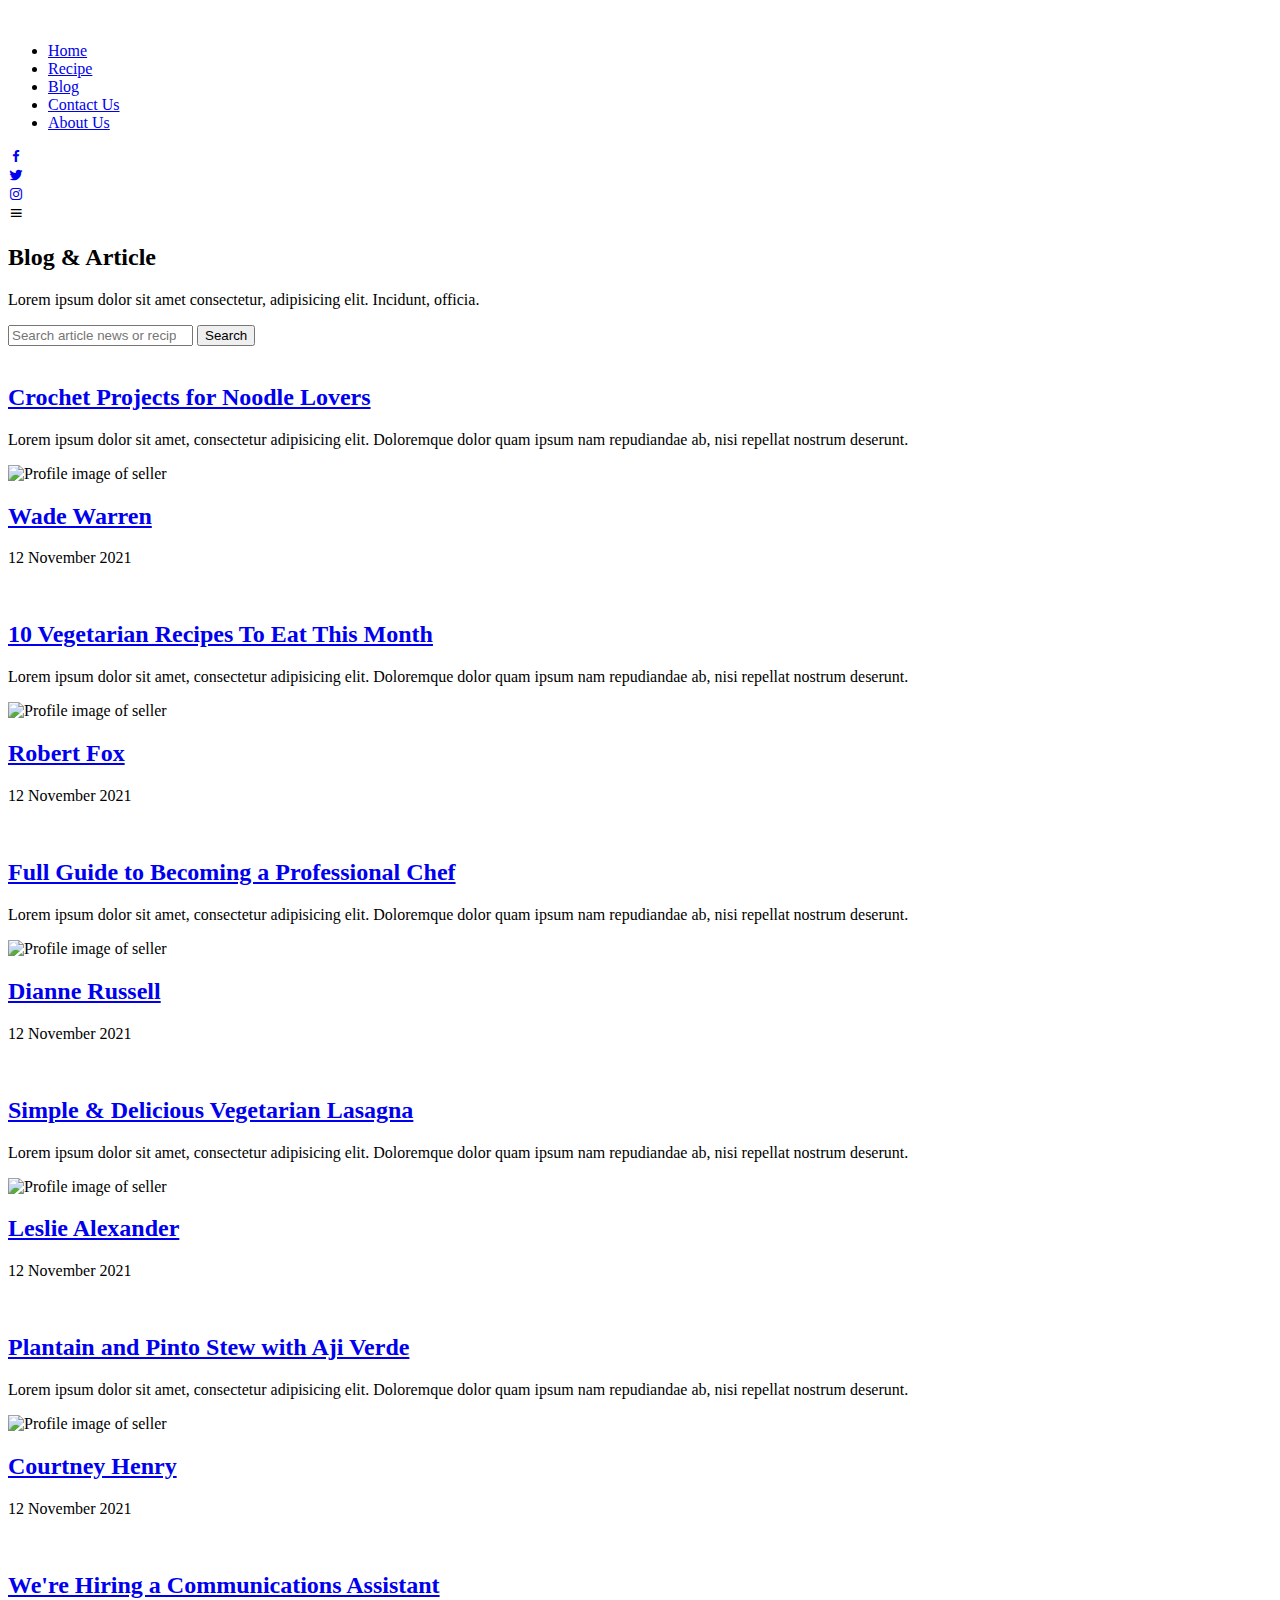
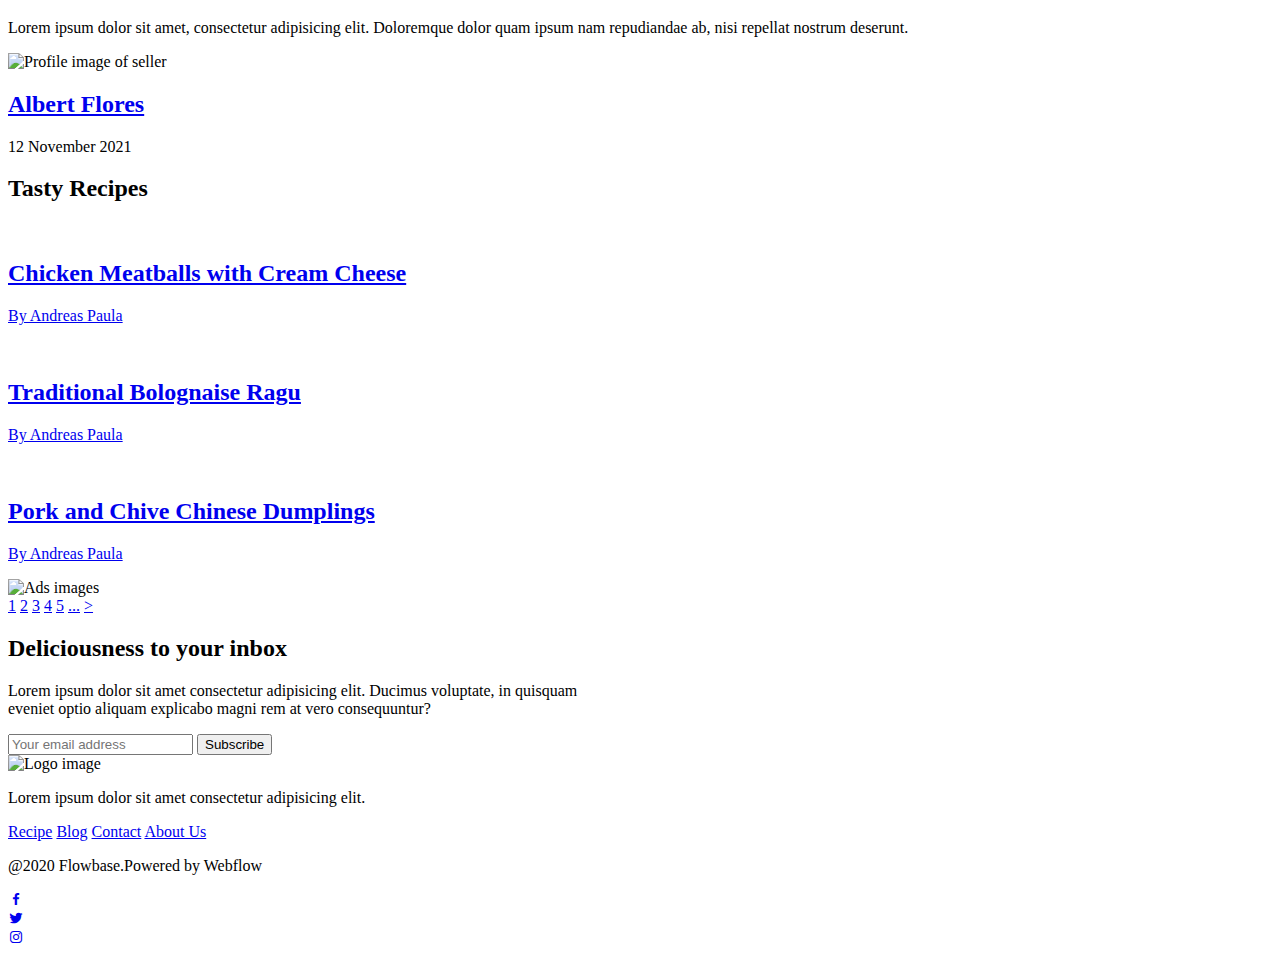
==== blog.html @ 3e0307ee "Add files via upload" ====
<!DOCTYPE html>
<html lang="en">
<head>
    <meta charset="UTF-8">
    <meta name="viewport" content="width=device-width, initial-scale=1.0">
    <!-- boxicon -->
    <link href='https://unpkg.com/boxicons@2.1.4/css/boxicons.min.css' rel='stylesheet'>

    <!-- google Fonts -->
    <link rel="preconnect" href="https://fonts.googleapis.com">
    <link rel="preconnect" href="https://fonts.gstatic.com" crossorigin>
    <link href="https://fonts.googleapis.com/css2?family=Poppins:ital,wght@0,100;0,200;0,300;0,400;0,500;0,600;0,700;0,800;0,900;1,100;1,200;1,300;1,400;1,500;1,600;1,700;1,800;1,900&display=swap" rel="stylesheet">
    <!-- title -->
    <title>Foodieland Blog</title>
    <!-- CSS1 -->
    <link rel="stylesheet" href="CSS/style.css">
    <!-- CSS 2 -->
     <link rel="stylesheet" href="CSS/blog.css">

</head>
<body>
    <nav class="header navbar">
        <div class="logo f-logo">
            <a href="#"><img  src="images/logo.png" alt=""></a>
        </div>
        <div class="nav-links">
            <!-- <ul class="sidebar">
                <li class="home" ><a href="#">Home</a></li>
                <li class="home"><a href="#">Recipe</a></li>
                <li class="home"><a href="#">Blog</a></li>
                <li class="home"><a href="#">Contact Us</a></li>
                <li class="home"><a href="#">About Us</a></li>
            </ul> --> 
            <ul>
                <li class="home" ><a href="index.html">Home</a></li>
                <li class="home"><a href="recipe.html">Recipe</a></li>
                <li class="home"><a href="blog.html">Blog</a></li>
                <li class="home"><a href="contact.html">Contact Us</a></li>
                <li class="home"><a href="recipedetails.html">About Us</a></li>
            </ul>
            
        </div>
        <div class="socials">
            <div class="Social-icon"><a href="#"><i class='bx bxl-facebook'></i></a></div>
            <div class="Social-icon"><a href="#"><i class='bx bxl-twitter'></i></a></div>
            <div class="Social-icon"><a href="#"><i class='bx bxl-instagram' ></i></a></div>
        </div>
        <div class="menu">
            <i class='bx bx-menu'></i>
        </div>
        <div class="sidebar">

        </div>
    </nav>

    <!-- Blog Search Starts Here -->

    <div class="blog">
        <div class="blog-article">
            <div class="blog-text">
                <h2>Blog & Article</h2>
                <p>Lorem ipsum dolor sit amet consectetur, adipisicing elit. Incidunt, officia.</p>
            </div>
            <form class="blog-search">
                <input type="search" placeholder="Search article news or recipes" name="search" id="search">

                <button>Search</button>
            </form>
        </div>
<!-- Blog Search Ends Here -->

        <div class="media-section">
            <div class="blog-media-left">
                <div class="med-blog">
                    <div class="blog1">
                        <img src="images/image 26-7.png" alt="">
                    </div>
                    <div class="blog2">
                        <div class="blog2-text">
                            <h2><a href="#">Crochet Projects for Noodle Lovers</a></h2>
                            <p>Lorem ipsum dolor sit amet, consectetur adipisicing elit. Doloremque dolor quam ipsum nam repudiandae ab, nisi repellat nostrum deserunt.</p>
                        </div>
                        <div class="blog2-profile">
                            <div class="blog2-pro">
                                <img src="images/businessman - Copy (2) - Copy.png" alt="Profile image of seller">
                                <h2><a href="#">Wade Warren</a></h2>
                            </div>
                            <div class="blog2-date">
                                <p>12 November 2021</p>
                            </div>
                        </div>
                    </div>
                </div>
                <div class="med-blog">
                    <div class="blog1">
                        <img src="images/image 26.png" alt="">
                    </div>
                    <div class="blog2">
                        <div class="blog2-text">
                            <h2><a href="#">10 Vegetarian Recipes To Eat This Month</a></h2>
                            <p>Lorem ipsum dolor sit amet, consectetur adipisicing elit. Doloremque dolor quam ipsum nam repudiandae ab, nisi repellat nostrum deserunt.</p>
                        </div>
                        <div class="blog2-profile">
                            <div class="blog2-pro">
                                <img src="images/businessman - Copy (2) - Copy.png" alt="Profile image of seller">
                                <h2><a href="#">Robert Fox</a></h2>
                            </div>
                            <div class="blog2-date">
                                <p>12 November 2021</p>
                            </div>
                        </div>
                    </div>
                </div>
                <div class="med-blog">
                    <div class="blog1">
                        <img src="images/image 29.png" alt="">
                    </div>
                    <div class="blog2">
                        <div class="blog2-text">
                            <h2><a href="#">Full Guide to Becoming a Professional Chef</a></h2>
                            <p>Lorem ipsum dolor sit amet, consectetur adipisicing elit. Doloremque dolor quam ipsum nam repudiandae ab, nisi repellat nostrum deserunt.</p>
                        </div>
                        <div class="blog2-profile">
                            <div class="blog2-pro">
                                <img src="images/businessman - Copy (2) - Copy.png" alt="Profile image of seller">
                                <h2><a href="#">Dianne Russell</a></h2>
                            </div>
                            <div class="blog2-date">
                                <p>12 November 2021</p>
                            </div>
                        </div>
                    </div>
                </div>
                <div class="med-blog">
                    <div class="blog1">
                        <img src="images/Rectangle-1.png" alt="">
                    </div>
                    <div class="blog2">
                        <div class="blog2-text">
                            <h2><a href="#">Simple & Delicious Vegetarian Lasagna</a></h2>
                            <p>Lorem ipsum dolor sit amet, consectetur adipisicing elit. Doloremque dolor quam ipsum nam repudiandae ab, nisi repellat nostrum deserunt.</p>
                        </div>
                        <div class="blog2-profile">
                            <div class="blog2-pro">
                                <img src="images/businessman - Copy (2) - Copy.png" alt="Profile image of seller">
                                <h2><a href="#">Leslie Alexander</a></h2>
                            </div>
                            <div class="blog2-date">
                                <p>12 November 2021</p>
                            </div>
                        </div>
                    </div>
                </div>
                <div class="med-blog">
                    <div class="blog1">
                        <img src="images/image 26-1.png" alt="">
                    </div>
                    <div class="blog2">
                        <div class="blog2-text">
                            <h2><a href="#">Plantain and Pinto Stew with Aji Verde</a></h2>
                            <p>Lorem ipsum dolor sit amet, consectetur adipisicing elit. Doloremque dolor quam ipsum nam repudiandae ab, nisi repellat nostrum deserunt.</p>
                        </div>
                        <div class="blog2-profile">
                            <div class="blog2-pro">
                                <img src="images/businessman - Copy (2) - Copy.png" alt="Profile image of seller">
                                <h2><a href="#">Courtney Henry</a></h2>
                            </div>
                            <div class="blog2-date">
                                <p>12 November 2021</p>
                            </div>
                        </div>
                    </div>
                </div>
                <div class="med-blog">
                    <div class="blog1">
                        <img src="images/image 26-7.png" alt="">
                    </div>
                    <div class="blog2">
                        <div class="blog2-text">
                            <h2><a href="#">We're Hiring a Communications Assistant</a></h2>
                            <p>Lorem ipsum dolor sit amet, consectetur adipisicing elit. Doloremque dolor quam ipsum nam repudiandae ab, nisi repellat nostrum deserunt.</p>
                        </div>
                        <div class="blog2-profile">
                            <div class="blog2-pro">
                                <img src="images/businessman - Copy (2) - Copy.png" alt="Profile image of seller">
                                <h2><a href="#">Albert Flores</a></h2>
                            </div>
                            <div class="blog2-date">
                                <p>12 November 2021</p>
                            </div>
                        </div>
                    </div>
                </div>
            </div>
            <div class="blog-media-right">
                <h2>Tasty Recipes</h2>
                <div class="med-blog2">
                    <div class="blog1a">
                        <img src="images/image 26-12.png" alt="">
                    </div>
                    <div class="blog2a">
                        <div class="blog2a-text">
                            <h2><a href="#">Chicken Meatballs with Cream Cheese</a></h2>
                            <p><a href="#">By Andreas Paula</a></p>
                        </div>
                    </div>
                </div>
                <div class="med-blog2">
                    <div class="blog1a">
                        <img src="images/image 26-14.png" alt="">
                    </div>
                    <div class="blog2a">
                        <div class="blog2a-text">
                            <h2><a href="#">Traditional Bolognaise Ragu</a></h2>
                            <p><a href="#">By Andreas Paula</a></p>
                        </div>
                    </div>
                </div> 
                <div class="med-blog2">
                    <div class="blog1a">
                        <img src="images/image 26-13.png" alt="">
                    </div>
                    <div class="blog2a">
                        <div class="blog2a-text">
                            <h2><a href="#">Pork and Chive Chinese Dumplings</a></h2>
                            <p><a href="#">By Andreas Paula</a></p>
                        </div>
                    </div>
                </div>
                <div class="blog-ads">
                    <img src="images/Ads.png" alt="Ads images">
                </div>
            </div>

            <div class="next-page">
                
                <a class="n-pages active" href="#">1</a>
                <a class="n-pages" href="#">2</a>
                <a class="n-pages" href="#">3</a>
                <a class="n-pages" href="#">4</a>
                <a class="n-pages" href="#">5</a>
                <a class="n-pages" href="#">...</a>
                <a class="n-pages" href="#">></a>
            </div>
        </div>
       <!-- Inbox Deliciousness Section Starts Here -->

    <div class="inbox-delicious">
        <div class="inbox-text">
            <h2>Deliciousness to your inbox</h2>
            <p>Lorem ipsum dolor sit amet consectetur adipisicing elit. Ducimus voluptate, in quisquam <br> eveniet optio aliquam explicabo magni rem at vero consequuntur?</p>
        </div>
        <form class="delicious-email">
            <input type="email" name="email" placeholder="Your email address" id="email">
            <button>Subscribe</button>
        </form>
    </div>

    <!-- Inbox Deliciousness Section Ends Here -->
   
    <!-- Footer Starts Here -->

    <div class="footer">

        <div class="footer-logo">
            <img width="130vw" src="images/logo.png" alt="Logo image">
            <p>Lorem ipsum dolor sit amet consectetur adipisicing elit.</p>
        </div>
        <div class="links">
            <a href="recipe.html">Recipe</a>
            <a href="blog.html">Blog</a>
            <a href="contact.html">Contact</a>
            <a href="recipedetails.html">About Us</a>
        </div>
    </div>
    <!-- copyright -->
    <div class="copyright">
        <div class="copy1">
             
        </div>
        <div class="copy1">
            <p>@2020 Flowbase.Powered by <span>Webflow</span></p>
        </div>
        <div class="socials d-icon">
            <div class="Social-icon"><a href="#"><i class='bx bxl-facebook'></i></a></div>
            <div class="Social-icon"><a href="#"><i class='bx bxl-twitter'></i></a></div>
            <div class="Social-icon "><a href="#"><i class='bx bxl-instagram' ></i></a></div>
        </div>
    </div>

<!-- Javascript -->
<script src="JS/script.js"></script>
</body>
</html>
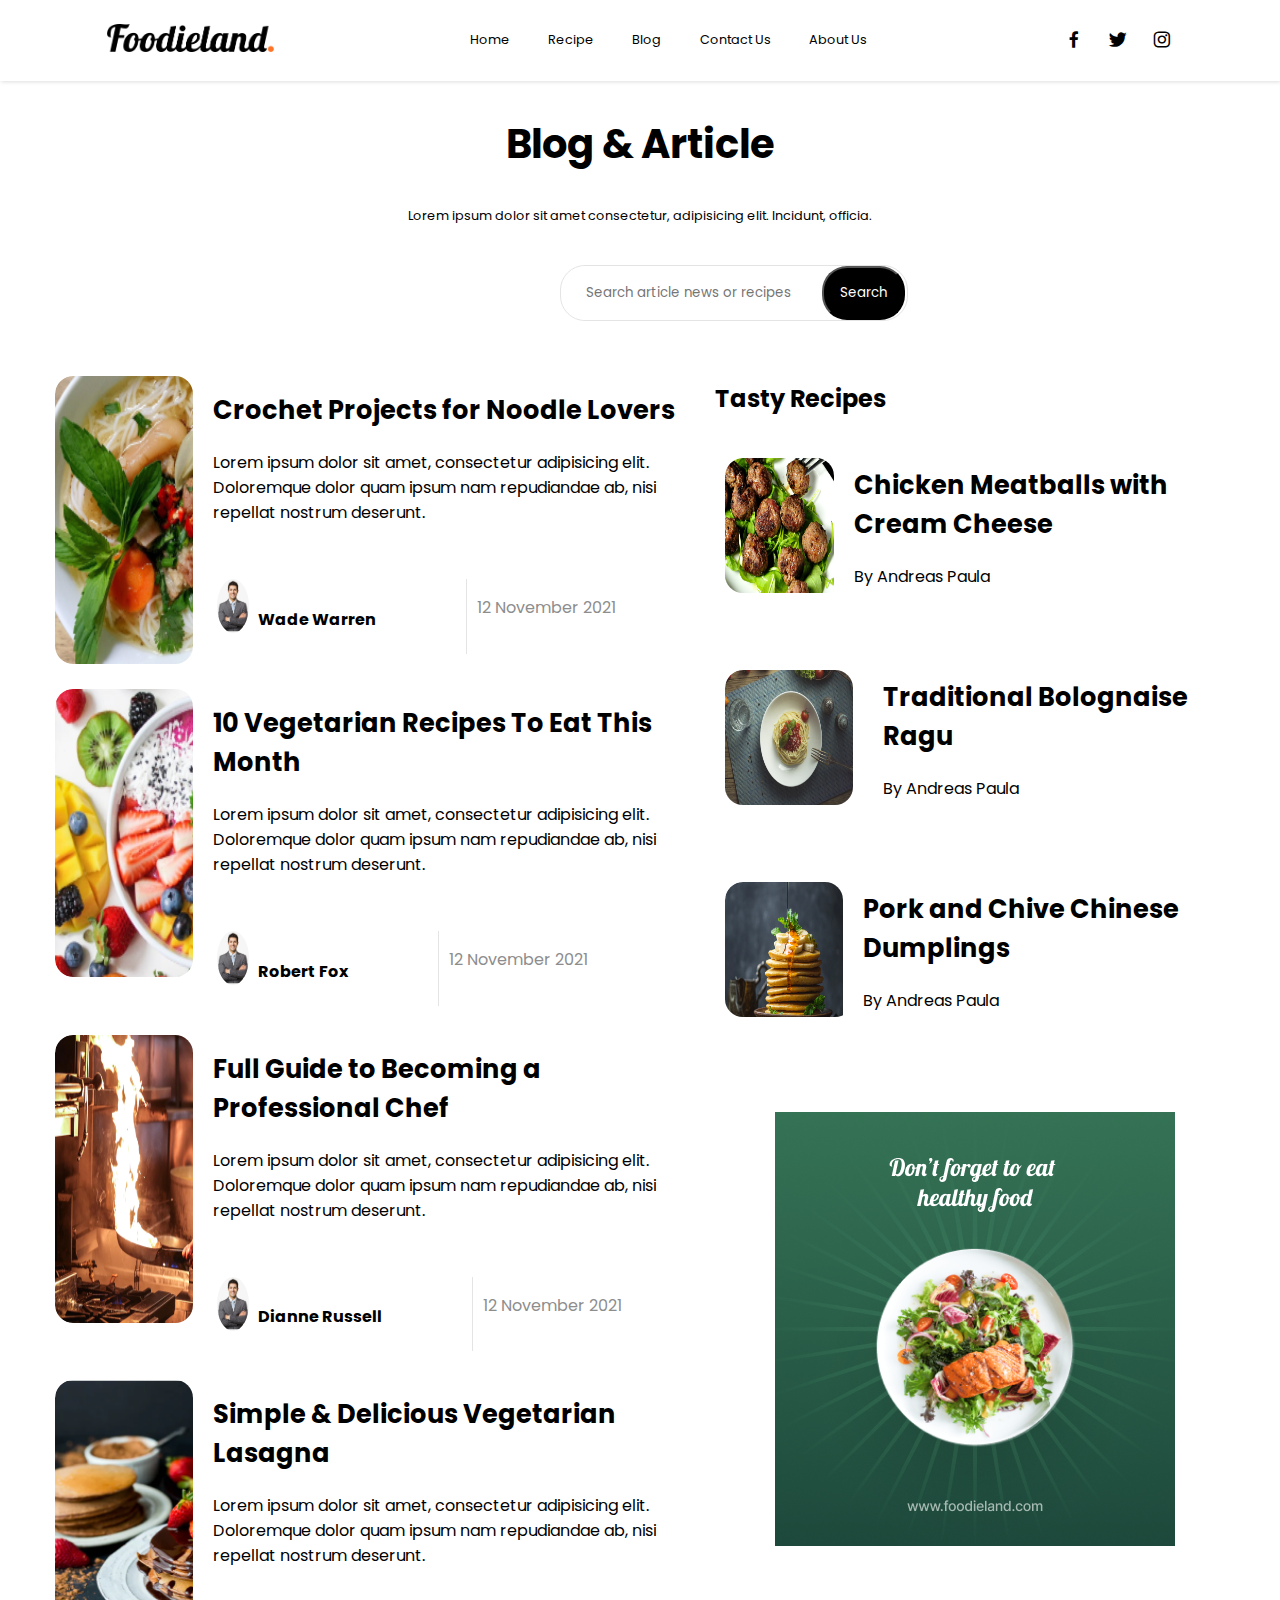
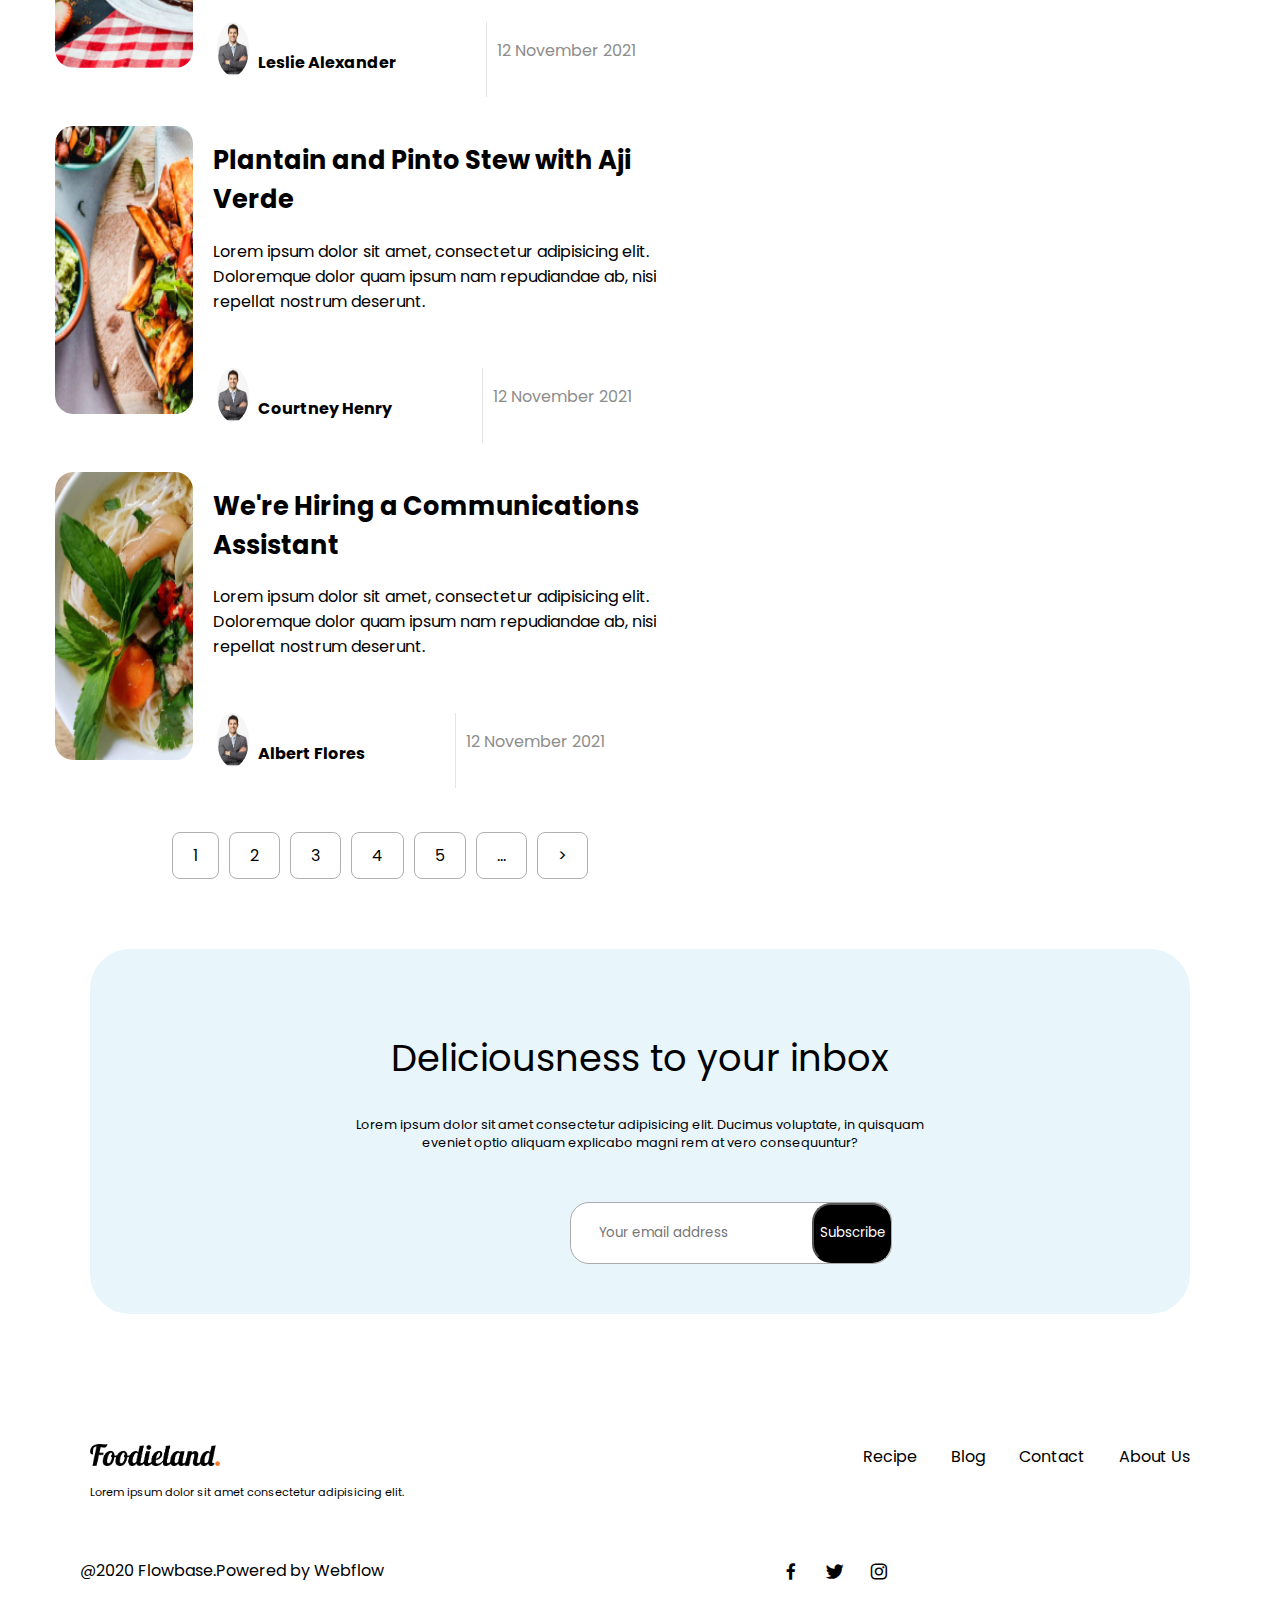
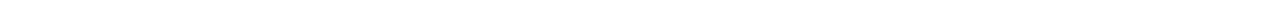
==== commit a5d915b8: "Add files via upload" ====
--- a/blog.html
+++ b/blog.html
@@ -1,73 +1,76 @@
 <!DOCTYPE html>
 <html lang="en">
-<head>
-    <meta charset="UTF-8">
-    <meta name="viewport" content="width=device-width, initial-scale=1.0">
-    <!-- boxicon -->
-    <link href='https://unpkg.com/boxicons@2.1.4/css/boxicons.min.css' rel='stylesheet'>
-
-    <!-- google Fonts -->
-    <link rel="preconnect" href="https://fonts.googleapis.com">
-    <link rel="preconnect" href="https://fonts.gstatic.com" crossorigin>
-    <link href="https://fonts.googleapis.com/css2?family=Poppins:ital,wght@0,100;0,200;0,300;0,400;0,500;0,600;0,700;0,800;0,900;1,100;1,200;1,300;1,400;1,500;1,600;1,700;1,800;1,900&display=swap" rel="stylesheet">
-    <!-- title -->
-    <title>Foodieland Blog</title>
-    <!-- CSS1 -->
-    <link rel="stylesheet" href="CSS/style.css">
-    <!-- CSS 2 -->
-     <link rel="stylesheet" href="CSS/blog.css">
-
-</head>
-<body>
-    <nav class="header navbar">
-        <div class="logo f-logo">
-            <a href="#"><img  src="images/logo.png" alt=""></a>
-        </div>
-        <div class="nav-links">
-            <!-- <ul class="sidebar">
-                <li class="home" ><a href="#">Home</a></li>
-                <li class="home"><a href="#">Recipe</a></li>
-                <li class="home"><a href="#">Blog</a></li>
-                <li class="home"><a href="#">Contact Us</a></li>
-                <li class="home"><a href="#">About Us</a></li>
-            </ul> --> 
-            <ul>
-                <li class="home" ><a href="index.html">Home</a></li>
-                <li class="home"><a href="recipe.html">Recipe</a></li>
-                <li class="home"><a href="blog.html">Blog</a></li>
-                <li class="home"><a href="contact.html">Contact Us</a></li>
-                <li class="home"><a href="recipedetails.html">About Us</a></li>
-            </ul>
+    <head>
+        <meta charset="UTF-8">
+        <meta name="viewport" content="width=device-width, initial-scale=1.0">
+        <!-- boxicon --> 
+        <link href='https://unpkg.com/boxicons@2.1.4/css/boxicons.min.css' rel='stylesheet'>
+
+        <!-- google Fonts -->
+        <link rel="preconnect" href="https://fonts.googleapis.com">
+        <link rel="preconnect" href="https://fonts.gstatic.com" crossorigin>
+        <link href="https://fonts.googleapis.com/css2?family=Poppins:ital,wght@0,100;0,200;0,300;0,400;0,500;0,600;0,700;0,800;0,900;1,100;1,200;1,300;1,400;1,500;1,600;1,700;1,800;1,900&display=swap" rel="stylesheet">
+        <!-- title -->
+        <title>FoodieLand</title> 
+        <!-- CSS -->
+        <link rel="stylesheet" href="CSS/style.css">
+        <!-- CSS 2 -->
+        <link rel="stylesheet" href="CSS/blog.css">
+        <!-- SCSS LINK --> 
+        <link rel="stylesheet" href="SCSS/style.css">
+    </head>
+    <body>
+        <nav class="header navbar">
             
-        </div>
-        <div class="socials">
-            <div class="Social-icon"><a href="#"><i class='bx bxl-facebook'></i></a></div>
-            <div class="Social-icon"><a href="#"><i class='bx bxl-twitter'></i></a></div>
-            <div class="Social-icon"><a href="#"><i class='bx bxl-instagram' ></i></a></div>
-        </div>
-        <div class="menu">
-            <i class='bx bx-menu'></i>
-        </div>
-        <div class="sidebar">
-
-        </div>
-    </nav>
-
-    <!-- Blog Search Starts Here -->
-
-    <div class="blog">
-        <div class="blog-article">
-            <div class="blog-text">
-                <h2>Blog & Article</h2>
-                <p>Lorem ipsum dolor sit amet consectetur, adipisicing elit. Incidunt, officia.</p>
-            </div>
-            <form class="blog-search">
-                <input type="search" placeholder="Search article news or recipes" name="search" id="search">
-
-                <button>Search</button>
-            </form>
-        </div>
-<!-- Blog Search Ends Here -->
+            <div class="logo f-logo">
+                <a href="#"><img  src="images/logo.png" alt=""></a>
+            </div>
+            <div class="nav-links active" id="nav-links">
+                
+                <div class="hamburger-close">
+                    <i class='bx bx-x'></i>
+                </div>
+                    <a href="index.html">Home</a>
+                    <a href="recipe.html">Recipe</a>
+                    <a href="blog.html">Blog</a>
+                    <a href="contact.html">Contact Us</a>
+                   <a href="recipedetails.html">About Us</a>
+            </div>
+            <div class="socials">
+                <div class="Social-icon">
+                    <a href="#"><i class='bx bxl-facebook'></i></a></div>
+                <div class="Social-icon">
+                    <a href="#"><i class='bx bxl-twitter'></i></a>
+                </div>
+                <div class="Social-icon">
+                    <a href="#"><i class='bx bxl-instagram' ></i></a>
+                </div>
+            </div>
+            <div class="hamburger-open">
+                <i class='bx bx-menu' id="menu-icon"></i>
+            </div>
+            
+        </nav>
+        <!-- NavBar Ends Here -->
+
+        <!-- Blog Search Starts Here -->
+
+        <div class="blog">
+            <div class="blog-article">
+                <div class="blog-text">
+                    <h2>Blog & Article</h2>
+                    <p>Lorem ipsum dolor sit amet consectetur, adipisicing elit. Incidunt, officia.</p>
+                </div>
+                <form class="blog-search">
+                    <input type="search" placeholder="Search article news or recipes" name="search" id="search">
+
+                    <button>Search</button>
+                </form>
+            </div>
+        </div>
+        <!-- Blog Search Ends Here -->
+
+        <!-- Menu Section Starts Here -->
 
         <div class="media-section">
             <div class="blog-media-left">
@@ -243,52 +246,55 @@
                 <a class="n-pages" href="#">></a>
             </div>
         </div>
-       <!-- Inbox Deliciousness Section Starts Here -->
-
-    <div class="inbox-delicious">
-        <div class="inbox-text">
-            <h2>Deliciousness to your inbox</h2>
-            <p>Lorem ipsum dolor sit amet consectetur adipisicing elit. Ducimus voluptate, in quisquam <br> eveniet optio aliquam explicabo magni rem at vero consequuntur?</p>
-        </div>
-        <form class="delicious-email">
-            <input type="email" name="email" placeholder="Your email address" id="email">
-            <button>Subscribe</button>
-        </form>
-    </div>
-
-    <!-- Inbox Deliciousness Section Ends Here -->
-   
-    <!-- Footer Starts Here -->
-
-    <div class="footer">
-
-        <div class="footer-logo">
-            <img width="130vw" src="images/logo.png" alt="Logo image">
-            <p>Lorem ipsum dolor sit amet consectetur adipisicing elit.</p>
-        </div>
-        <div class="links">
-            <a href="recipe.html">Recipe</a>
-            <a href="blog.html">Blog</a>
-            <a href="contact.html">Contact</a>
-            <a href="recipedetails.html">About Us</a>
-        </div>
-    </div>
-    <!-- copyright -->
-    <div class="copyright">
-        <div class="copy1">
-             
-        </div>
-        <div class="copy1">
-            <p>@2020 Flowbase.Powered by <span>Webflow</span></p>
-        </div>
-        <div class="socials d-icon">
-            <div class="Social-icon"><a href="#"><i class='bx bxl-facebook'></i></a></div>
-            <div class="Social-icon"><a href="#"><i class='bx bxl-twitter'></i></a></div>
-            <div class="Social-icon "><a href="#"><i class='bx bxl-instagram' ></i></a></div>
-        </div>
-    </div>
-
-<!-- Javascript -->
-<script src="JS/script.js"></script>
-</body>
+
+        <!-- Menu Section Ends Here -->
+        
+        <!-- Inbox Deliciousness Section Starts Here -->
+
+        <div class="inbox-delicious">
+            <div class="inbox-text">
+                <h2>Deliciousness to your inbox</h2>
+                <p>Lorem ipsum dolor sit amet consectetur adipisicing elit. Ducimus voluptate, in quisquam <br> eveniet optio aliquam explicabo magni rem at vero consequuntur?</p>
+            </div>
+            <form class="delicious-email">
+                <input type="email" name="email" placeholder="      Your email address" id="email">
+                <button>Subscribe</button>
+            </form>
+        </div>
+
+        <!-- Inbox Deliciousness Section Ends Here -->
+
+        <!-- Footer Starts Here -->
+
+        <div class="footer">
+
+            <div class="footer-logo">
+                <img width="130vw" src="images/logo.png" alt="Logo image">
+                <p>Lorem ipsum dolor sit amet consectetur adipisicing elit.</p>
+            </div>
+            <div class="links">
+                <a href="recipe.html">Recipe</a>
+                <a href="blog.html">Blog</a>
+                <a href="contact.html">Contact</a>
+                <a href="recipedetails.html">About Us</a>
+            </div>
+        </div>
+
+        <!-- copyright -->
+        <div class="copyright">
+            <div class="copy1">
+                <p>@2020 Flowbase.Powered by <span>Webflow</span></p>
+            </div>
+            <div class="copy1">
+                <div class="socials d-icon">
+                    <div class="Social-icon"><a href="#"><i class='bx bxl-facebook'></i></a></div>
+                    <div class="Social-icon"><a href="#"><i class='bx bxl-twitter'></i></a></div>
+                    <div class="Social-icon "><a href="#"><i class='bx bxl-instagram' ></i></a></div>
+                </div>
+            </div>
+        </div>
+        
+        <!-- Javascript -->
+        <script src="JS/script.js"></script>
+    </body>
 </html>--- a/CSS/style.css
+++ b/CSS/style.css
@@ -0,0 +1,1751 @@
+
+
+:root {
+    --lightblue: #e8f6fc;
+    --darker-blue: #8fddfe;
+    --lightgreen: #f3f4f0;
+    --vegan: #f4f9f0;
+    --meat: #fcf1f0;
+    --dessert: #fffbf4;
+    --lunch: #f4f4f4;
+    --chocolate: #f5f5f5;
+    --web-flow: #f69487; 
+} 
+
+*{
+  font-family: "Poppins", serif; 
+}
+ 
+body {
+    margin: 0; 
+    padding: 0;
+    font-weight: 400;
+    font-style: normal;
+    box-sizing: border-box;
+}
+
+nav{
+    display: flex;
+    justify-content: space-around;
+    padding: 1em 1em;
+    box-shadow: 1px 1px 4px #dedede;
+    z-index: 1;
+    position: relative;
+}
+
+.f-logo a img {
+    margin-top: 8px;
+    max-width: 13vw;
+}
+
+.nav-links {
+    display: flex;
+    padding: 1.2em 1em;
+    gap: 3em;
+}
+
+.nav-links  {
+    font-size: 1vmax;
+}
+
+
+.nav-links a {
+    text-decoration: none;
+    color: black;
+}
+
+.nav-links a:hover {
+    color:var(--darker-blue);
+}
+
+.socials {
+    display: flex;
+    padding: .4em 0 0 0;
+    gap: 1em;
+    font-size: 1.7vmax;
+}
+
+.socials a i {
+    color: black; 
+}
+
+.hamburger-open {
+    display: none;
+}
+
+.hamburger-close {
+    display: none;
+}
+
+@media (width <= 63em) {
+    .nav-links {
+        display: none;
+        flex-direction: column;
+        position: absolute;
+        padding-top:0.8px;
+        right: 0;
+        border-top: 3px solid #fff;
+        width: 40vmax;
+        height: 150vh;
+        gap: 5px;
+        background: var(--lightblue);
+        z-index: 999;
+        /* position: relative; */
+        transition: 250ms ease-in-out;
+    }
+    
+     .socials {
+        font-size: 1.8vmax;
+        margin-right: -9em;
+    }
+
+    .nav-links a {
+        font-size: 1rem;
+        padding: 1em;
+        box-shadow: 1px 0 5px #8fddfe;
+    }
+
+    .nav-links a:hover {
+        background-color: white;
+    }
+
+    .hamburger-open {
+        display: block;
+        padding-top: .1em;
+        margin-right: -5em;
+        font-size: 2.2vmax;
+    }
+
+    .hamburger-close {
+        display: block;
+        padding-top: .1em;
+        margin:0 0 15px 0;
+        font-size: 2.2vmax;
+    }
+
+    .active {
+        display: flex;
+    }
+}
+
+
+@media (width <= 40em) {
+    .f-logo a img {
+        max-width: 16vw;
+    }  
+
+    .nav-links a {
+        font-size: .8rem;
+    }
+
+    .hamburger-open {
+        padding-top: .19em;
+    }
+}
+
+/* NavBar Ends Here */
+
+
+/* Head Section Starts Here */
+
+.head-section {
+    margin: 30px 0 130px 0;
+}
+
+.header-image-text {
+    display: flex;
+    margin: 10px 90px;
+    position: relative;
+}
+
+.hand-baked-recipe {
+    position: absolute;
+    z-index: 1;
+    top: 20px;
+    margin: 0 0 0 635px;
+    width: 8vw;
+}
+
+
+/* header Image */
+
+.img img {
+    height: 40vmax;
+    border-radius: 0 40px 40px 0;
+    box-sizing: border-box;
+    display: block;
+}
+
+
+.head-section-text {
+    padding: 40px;
+    background-color: var(--lightblue);
+    border-radius: 40px 0 0 40px;
+    position: relative;
+}
+ 
+
+
+
+
+/* Header Text */
+
+.hot-recipe button, .minutes-button button {
+    width: 11vw;
+    height: 5vh;
+    display: flex;
+    justify-content: center;
+    gap: 8px;
+    border-radius: 20px;
+    border: 0;
+    outline: 0;
+    box-shadow: 1px 0 7px #8fddfebe;
+    background-color: white;
+}
+
+.head-section-text {
+    padding: 25px 30px 0 30px ;
+    border-radius:  30px 0 0 30px;
+    position: relative;
+    z-index: -3;
+}
+
+.hot-recipe img, .minutes-button i {
+    margin-top: 12px;
+}
+
+.hot-recipe img {
+    margin-top: 4.5px;
+}
+
+
+.hot-recipe a, .hot-word a {
+    color: black;
+    text-decoration: none;
+}
+
+.heading-text h1{
+    font-size: 3.2vmax;
+    margin:9px 4em -5px 0;
+}
+
+.heading-text p{
+    font-size: .8vw;
+    padding-right: 12em;
+    margin-bottom: 25px;
+}
+
+
+.hot-word {
+    font-size: .9vw;
+    margin-top: 8px;
+}
+
+.hot-recipe a, .hot-word a {
+    color: black;
+    text-decoration: none;
+}
+
+.minutes-button{
+    display: flex;
+    justify-content: flex-start;
+    gap: 18px;
+}
+
+ /* profile */
+
+ .profile {
+    display: flex;
+    justify-content: space-between;
+    margin: 98px 0 0 0;
+}
+
+.profile-layer {
+    display: flex;
+    gap: 10px;
+}
+
+.profile-names h2 {
+    font-size: 1vw;
+    margin-top: 3px;
+}
+
+.profile-names p {
+    font-size: 1vw;
+    margin-top: -7px;
+}
+
+.recipe-view button{
+    width: 12vw;
+    height: 5vh;
+    display: flex;
+    justify-content: center;
+    gap: 8px;
+    border-radius: 20px;
+    border: 0;
+    outline: 0;
+    background-color: black;
+    box-shadow: 1px 0 7px #191919be;
+} 
+
+.recipe-view button a {
+    color: white;
+    text-decoration: none;
+}
+
+.hot-word1 {
+    font-size: 1vw;
+    margin-top: 7.6px;
+}
+
+
+.recipe-view button i {
+    color: white;
+    font-size: 1.5vw;
+    margin-top: 8.8px;
+    
+}
+
+
+@media (width <= 82.6875em) {
+    .hand-baked-recipe {
+        position: absolute;
+        top: 20px;
+        margin: 0 0 0 40vmax;
+    }
+}
+
+
+
+@media (width <= 63em) {
+    .hand-baked-recipe {
+        display: none;
+    }
+
+    .nav-links {
+        position: absolute;
+        z-index: 999;
+    }
+
+    .hand-baked-recipe img {
+        width: 10vw;
+    }
+
+    .header-image-text {
+        margin: 10px 30px;
+    }
+
+    .img img {
+        display: block;
+        max-width: 47vw;
+        height: 49vw;
+        z-index: -3;
+        position: relative;
+        border-radius: 0  30px 30px 0;
+    }
+
+
+    .hot-recipe button, .minutes-button button {
+        width: 11vw;
+        height: 3vh;
+        display: flex;
+        justify-content: center;
+        gap: 8px;
+        border-radius: 20px;
+        border: 0;
+        outline: 0;
+        box-shadow: 1px 0 7px #8fddfebe;
+        background-color: white;
+    }
+
+    .head-section-text {
+        padding: 25px 30px 0 30px ;
+        border-radius:  30px 0 0 30px;
+        position: relative;
+        z-index: -3;
+    }
+
+    .hot-recipe img, .minutes-button i {
+        margin-top: 10px;
+    }
+
+    .hot-word {
+        margin-top: 12px;
+        font-size: 1.4vw;
+    }
+
+    .hot-recipe a, .hot-word a {
+        color: black;
+        text-decoration: none;
+    }
+
+    .heading-text h1{
+        font-size: clamp(21px, 4vw, 20%);
+        margin:9px 0 -5px 0;
+    }
+
+    .heading-text p{
+        font-size: .9vw;
+        padding-right: 3em;
+        margin-bottom: 25px;
+    }
+
+    .hot-word {
+        font-size: 1.2vw;
+        margin-top: 8px;
+    }
+
+    .hot-recipe a, .hot-word a {
+        color: black;
+        text-decoration: none;
+    }
+
+    .minutes-button{
+        display: flex;
+        justify-content: start;
+        gap: 18px;
+    }
+
+    /* profile */
+
+    .profile {
+        display: flex;
+        justify-content: space-between;
+        margin: 28px 0 0 0;
+    }
+
+    .profile-layer {
+        display: flex;
+        gap: 10px;
+    }
+
+    .profile-names h2 {
+        font-size: 1.3vw;
+        margin-top: 3px;
+    }
+
+    .profile-names p {
+        font-size: 1.4vw;
+        margin-top: -3px;
+    }
+
+    .recipe-view button{
+        width: 12vw;
+        height: 3vh;
+        display: flex;
+        justify-content: center;
+        gap: 8px;
+        border-radius: 20px;
+        border: 0;
+        outline: 0;
+        background-color: black;
+        box-shadow: 1px 0 7px #191919be;
+    } 
+
+    .recipe-view button a {
+        color: white;
+        text-decoration: none;
+    }
+
+    .hot-word1 {
+        font-size: 1vw;
+        margin-top: 7.6px;
+    }
+
+
+    .recipe-view button i {
+        color: white;
+        font-size: 1.5vw;
+        margin-top: 8.8px;
+        
+    }
+}
+
+@media (width <= 50em) {
+    .hand-baked-recipe {
+        margin: 0 0 0 28vmax;
+    }
+
+}
+
+@media (width <= 40em) {
+    .head-section {
+        margin: 30px 0 20px 0;
+    }
+
+    .hand-baked-recipe {
+       display: none;
+    } 
+
+    .header-image-text {
+        flex-wrap: wrap;
+        margin: 10px 12px;
+    }
+    .layer-prok1 {
+        justify-content: center;
+    }
+   
+     .img img {
+        max-width: 100%;
+        height: auto;
+        border-radius: 0 0 15px 15px;
+    }
+
+    .head-section-text {
+        padding: 30px 30px 20px 30px ;
+        border-radius:  0;
+    }
+   
+    .hot-recipe button, .minutes-button button {
+        width: 35vw;
+        height: 6vh;
+        display: flex;
+        justify-content: center;
+        gap: 8px;
+        border-radius: 20px;
+        border: 0;
+        outline: 0;
+        box-shadow: 1px 0 7px #8fddfebe;
+        background-color: white;
+    }
+
+    .hot-recipe img, .minutes-button i {
+        margin-top: 16px;
+    }
+
+    .hot-word {
+        font-size: 3vw;
+    }
+
+    .heading-text h1{
+        font-size: 9vw;
+        text-align: center;
+        margin:3px 0 -5px 0;
+    }
+
+    .heading-text p{
+        font-size: 2.2vw;
+        text-align: center;
+    }
+
+    /* profile */
+
+    .profile {
+        margin: 40px 0 0 0;
+    }
+
+    .profile-names h2 {
+        font-size: 2.3vw;
+    }
+
+    .profile-names p {
+        font-size: 2.4vw;
+    }
+
+
+    .recipe-view button{
+        width: 35vw;
+        height: 5vh;
+    } 
+
+    .recipe-view button a {
+        color: white;
+        text-decoration: none;
+    }
+
+    .hot-word1 {
+        font-size: 3vw;
+        margin-top: 7.6px;
+    }
+
+
+    .recipe-view button i {
+        color: white;
+        font-size: 3.5vw;
+        margin-top: 8.8px;
+        
+    }
+}
+
+@media (width <= 25em) {
+    .hot-recipe button, .minutes-button button {
+        width: 30vw;
+        height: 5vh;
+    }
+
+    .hot-recipe img, .minutes-button i {
+        margin-top: 5px;
+    }
+
+    .hot-word {
+        margin-top: 5.4px;
+        font-size: 3vw;
+    }
+
+    .hot-word1 {
+        margin-top: 4px;
+    }
+
+
+    .recipe-view button i {
+        margin-top: 6px;
+        
+    }
+}
+
+/* Head Section Ends Here */
+
+
+/* Categories Section Starts Here*/
+
+.categories {
+    margin: 160px 140px;
+    
+}
+
+.categories-sub-header {
+    display: flex;
+    justify-content: space-between;
+    margin-bottom: 40px;
+}
+
+.cat-header {
+    font-size: 2rem;
+}
+
+.view-categories {
+    background-color: var(--lightblue);
+    width: 10vw;
+    height: 6vh;
+    margin-top: 25px;
+    border-radius: 25px;
+}
+
+.view-categories p {
+    font-size: 0.7rem;
+    text-align: center;
+    padding-top: 3px;
+}
+
+.view-categories a{
+    text-decoration: none;
+    color: black;
+}
+.categories-grids {
+    display: flex;
+    justify-content: space-around;
+    flex-wrap: wrap;
+}
+
+.cat-grids {
+    text-align: center;
+    border-radius: 26px;
+    
+}
+
+.breakfast {
+    background-image: linear-gradient(white 60px, #f3f4f0);
+}
+
+.vegan {
+    background-image: linear-gradient(white 60px, #f4f9f0);
+}
+
+.meat {
+    background-image: linear-gradient(white 60px, #fcf1f0);
+}
+
+.dessert {
+    background-image: linear-gradient(white 60px, #fffbf4);
+}
+
+.lunch {
+    background-image: linear-gradient(white 60px, #f4f4f4);
+}
+
+.chocolate {
+    background-image: linear-gradient(white 60px, #f5f5f5);
+}
+
+.cat-grids img {
+    margin-left: 20px;
+    left: 90px;
+    border-radius: 26px  25px 0 0;
+}
+
+.cat-grids a {
+    text-decoration: none;
+    color: black;
+}
+
+
+@media (width <= 63em) { 
+    .categories {
+        margin: 60px 100px; 
+    }
+
+    .view-categories {
+        width: 25vw;
+        height: 5vh;
+        margin-top: 20px;
+    }
+
+    .view-categories p {
+        font-size: 0.9rem;
+    }
+
+    
+}
+
+@media (width <= 50em) {
+    
+    .cat-grids {
+        width: 22vw;
+        margin: 8px 2px;
+    }
+
+}
+
+@media (width <= 40em) {
+
+    .categories {
+        margin: 40px 10px; 
+    }
+
+    .cat-header {
+        font-size: 1.3rem;
+    }
+    
+    .view-categories {
+        width: 36vw;
+        height: 5.3vh;
+        margin-top: 10px;
+    }
+
+    .cat-grids {
+        width: 32vw;
+        margin: 8px 2px;
+    }
+
+    .cat-grids img {
+        width: 33vw;
+    }
+
+    .image-pics {
+        margin-left: -2em;
+    }
+
+    .view-categories p {
+        font-size: 0.6rem;
+    }
+
+}
+
+@media (width <= 30em) {
+    .cat-grids {
+        width: 40vw;
+    }
+
+    .image-pics {
+        margin:19px 0 0 -1em;
+    }
+}
+/* Categories Section Ends Here */
+
+/* Simple-and-Testy Recipe Starts Here */
+
+.simple-recipe {
+    text-align: center;
+}
+
+.simple-recipe h2 {
+    font-size: 2.5rem;
+    font-weight: 500;
+}
+
+.simple-recipe p {
+    font-size: 0.8rem;
+    margin-top: -20px;
+}
+
+.testy-recipe {
+    display: grid;
+    justify-content: center;
+    grid-template-columns: 1fr 1fr 1fr;
+    margin: 50px 110px;
+    gap: 30px 10px;
+}
+
+.testy-grid {
+    justify-content: center;
+    background-color: var(--lightblue);
+    width: 25vw;
+    height: 61vh;
+    border-radius: 21px;
+    padding: 0 20px;
+}
+
+.testy-gd {
+    width: 25vw;
+    height: 35vh;
+    border-radius: 26px;
+    overflow: hidden;
+}
+
+.testy-gd img {
+    display: block;
+    padding: 0 0 0 10px;
+    border-radius: 26px;
+}
+
+.testy-text a{
+    text-decoration: none;
+    color: black;
+}
+
+.time {
+    display: flex;
+    justify-content: flex-start;
+    gap: 30px;
+    margin-bottom: 10px;
+}
+
+.flex-time {
+    display: flex;
+}
+
+.flex-time i {
+    margin-top: 18px;
+}
+
+@media (width <= 63em) { 
+
+    .testy-recipe {
+        justify-content: center;
+        grid-template-columns: 1fr 1fr;
+        margin: 50px 30px;
+        gap: 20px 10px;
+    }
+
+    .testy-grid {
+        background-color: var(--lightblue);
+        width: 85%;
+        margin: 0 5px;
+        height: auto;
+        justify-content: center;
+    }
+
+    .testy-gd {
+        width: 38vw;
+        height: 30vh;
+    }
+    
+    .testy-gd1 {
+        display: none;
+    }
+
+    .testy-text h2 {
+        text-align: center;
+    }
+    .time {
+        justify-content: center;
+    }
+}
+
+@media (width <= 40em) { 
+    .testy-recipe {
+        grid-template-columns: 1fr;
+        margin: 50px 20px;
+    }
+
+    .testy-grid {
+        width: 90%;
+        height: auto;
+        margin: 0 auto;
+    }
+
+    .testy-gd {
+        width: 80vw;
+        height: auto;
+        border-radius: 26px;
+        overflow: hidden;
+    }
+
+    .testy-gd img {
+        display: block;
+        padding: 0 0 0 10px;
+        border-radius: 26px;
+        width: 78vw;
+    }
+
+    .simple-recipe h2 {
+        font-size: 1.8rem;
+        font-weight: 700;
+    }
+    
+    .simple-recipe p {
+        font-size: 0.8rem;
+        padding: 0 30px;
+    }
+
+}
+
+/* Simple-and-Testy Recipe Ends Here */
+
+/* Chef Section Starts Here */
+
+.chef {
+    display: flex;
+    justify-content: center;
+    margin: 30px 100px;
+}
+
+.chef-text {
+    padding: 10px 10px;
+}
+
+.chef-text h2 {
+    font-size: 3rem;
+    font-weight: 600;
+    font-family: "Poppins", serif; 
+    padding-right: 40px;
+    margin: 130px 0 0 0;
+}
+
+.chef-text p {
+    font-size: 1.2rem;
+    margin: 40px 45px 90px 0;
+}
+
+.chef-text button {
+    width: 10vw;
+    height: 6vh;
+    border: none;
+    border-radius: 9px;
+    background-color: black;
+    color: white;
+}
+
+.hover-chef-food {
+    position: absolute;
+    z-index: 1;
+    left: 880px;
+    top: 3100px;
+}
+
+.foodie2 {
+    left: 1320px;
+    top: 3290px;
+}
+
+.foodie3 {
+    left: 820px;
+    top: 3350px;
+}
+
+.foodie4 {
+    left: 1190px;
+    top: 3100px;
+}
+.chef-img {
+    border-radius: 32px;
+    width: 68vw;
+    height: 85vh;
+}
+
+.img-of-chef {
+    border-radius: 32px;
+    position: relative;
+    width: 38.2vw;
+    height: 85vh;
+    right: -58.9px;
+    background-image: linear-gradient(white,#e8f6fc);
+}
+
+.img-of-chef img {
+    display: block;
+    right: 30px;
+    width: 39vw;
+    top: 56px;
+    left: -80px;
+    position: absolute;
+}
+
+@media (width <= 70em) {
+    .hover-chef-food {
+        position: absolute;
+        z-index: 1;
+        left: 880px;
+        top: 2870px;
+    }
+    
+    .foodie2 {
+        left: 1250px;
+        top: 3090px;
+    }
+    
+    .foodie3 {
+        left: 860px;
+        top: 3050px;
+    }
+    
+    .foodie4 {
+        left: 1190px;
+        top: 2900px;
+    }
+    .chef-img {
+        border-radius: 32px;
+        width: 68vw;
+        height: 85vh;
+    }
+
+}
+ 
+@media (width <= 63em) { 
+    .chef {
+        flex-wrap: wrap;
+        margin: 20px 30px;
+    }
+
+    .chef-text h2 {
+        text-align: center;
+        margin: 80px 0 0 0;
+        padding-right: 0;
+    }
+
+    .chef-text p {
+        font-size: 1.2rem;
+        text-align: center;
+        margin: 40px 45px;
+    }
+
+    .chef-text button {
+        margin-left: 250px;
+        width: 30vw;
+        height: 6vh;
+        font-size: 1.4rem;
+    }
+
+    .chef-img {
+        display: none;
+    }
+
+}
+
+@media (width <= 40em) { 
+
+    .chef {
+        margin: 20px 10px;
+    }
+
+    .chef-text p {
+        margin: 40px 15px;
+    }
+
+    .chef-text button {
+        margin-left: 95px;
+        width: 40vw;
+        font-size: 1.1rem;
+    }
+
+}
+/* Chef Section Ends Here */
+
+/* Foodie land on Instagram Section Starts Here */
+
+.instagram {
+    text-align: center;
+    margin-top: 120px;
+    margin: 60px 90px 60px 90px;
+    padding-bottom: 40px;
+    background-image: linear-gradient(white,#e8f6fc);
+}
+
+.inst-header h2{
+    font-size: 2rem;
+}
+
+.inst-header p{
+    font-size: 0.9rem;
+    margin: -10px;
+}
+
+.insta-page {
+    display: flex;
+    justify-content: center;
+    gap: 20px;
+    margin-top: 60px;
+    padding: 30px 60px;
+}
+.page {
+    background-color: white;
+    box-shadow: 1px 1px 12px #c6e3f0;
+}
+
+.insta-profile {
+    display: flex;
+    justify-content: space-between;
+    margin: 5px 18px 5px 5px;
+}
+
+.insta-pic-user {
+    display: flex;
+    gap: 4px;
+}
+
+.insta-pics {
+    border-radius: 50%;
+    width: 2.4vw;
+    height: 5vh;
+    padding: 2px;
+    background-color: black;
+    position: relative;
+    overflow: hidden;
+}
+
+.insta-pics img {
+    left: -5px;
+    top: -5px;
+    position: absolute;
+}
+
+.insta-username h2{
+    font-size: 0.7rem;
+    margin-bottom: -10px;
+}
+
+.insta-username p{
+    font-size: 0.6rem;
+}
+
+.dots {
+    font-size: 1.2rem;
+    margin: -11px 0 0 0;
+}
+
+.insta-icons {
+    display: flex;
+    justify-content: space-between;
+    margin: 0 8px 0 8px;
+}
+
+.social-icons a, .share a {
+    color: black;
+}
+.new-dots p {
+    margin: -1px 12px 0 0;
+    font-size: 1.4rem;
+}
+
+.users-likes {
+    display: flex;
+    justify-content: flex-start;
+    margin: 8px 0 0 0;
+}
+.users-pic1 {
+    border-radius: 50%;
+    width: 1.4vw;
+    height: 3vh;
+    padding: 2px;
+    background-color: black;
+    overflow: hidden;
+    position: relative;
+    margin:0 9px ;
+}
+
+.users-pic1 img {
+    width: 1.7vw;
+    height: 4vh;
+    left: 0;
+    top: -1px;
+    position: absolute;
+}
+
+.users-liking p {
+    font-size: 0.6rem;
+    margin: 3px 0 0 0;
+}
+
+.comment p{
+    text-align: left;
+    padding: 0 8px;
+    font-size: 0.8rem;
+    margin-bottom: 9px;
+}
+
+.comment p span{
+    font-weight: 600;
+}
+
+.date p {
+    margin-top: 40px;
+    font-size: 0.7rem;
+    text-align: left;
+    padding: 0 8px;
+}
+
+/* instagram-visit-link */
+
+.instagram-visit-link {
+    margin: 70px 540px 40px 540px;
+    text-align: center;
+    align-content: center;
+}
+
+.instagram-visit-link button {
+    width: 17vw;
+    height: 8vh;
+    border: none;
+    border-radius: 13px;
+    background-color: black;
+    color: white;
+    display: flex;
+    justify-content: center;
+    cursor: pointer;
+}
+
+.instagram-visit-link button i {
+    margin: 15px 6px;
+}
+
+@media (width <= 63em) {
+    .insta-page {
+        flex-wrap: wrap;
+        gap: 30px;
+        padding: 30px 60px;
+    }
+
+    .page {
+        justify-self: center;
+        width: 100%;
+        height: auto;
+    }
+
+    .insta-pics {
+        margin: 19px 5px 0 9px;
+        width: 4.4vw;
+        height: 3vh;
+    }
+    
+    .insta-username h2{
+        font-size: 1.1rem;
+        margin-bottom: -10px;
+    }
+    
+    .insta-username p{
+        font-size: 0.9rem;
+    }
+
+    .dots {
+        font-size: 3rem;
+        margin: -11px 0 0 0;
+    }
+
+    .dots > p {
+        margin-top: -5px;
+    }
+
+    .inst-img img {
+        width: 100%;
+    }
+
+    .new-dots p {
+        margin: -3px 12px 0 0;
+        font-size: 3.4rem;
+    }
+
+    .social-icons, .share {
+        margin: 21px 5px 0 5px;
+    }
+    .social-icons a, .share a {
+        font-size: 1.7rem;
+        
+    }
+
+    .users-pic1 {
+        width: 3.7vw;
+    }
+    
+    .users-pic1 img {
+        width: 4.2vw;
+    }
+    
+    .users-liking p {
+        font-size: 1.2rem;
+        margin: 3px 0 0 0;
+    }
+
+    .comment p{
+        text-align: left;
+        padding: 0 8px;
+        font-size: 1.1rem;
+        margin: 9px 10px;
+    }
+    
+    .comment p span{
+        font-weight: 600;
+    }
+
+    .date p {
+        margin: 40px 10px;
+        font-size: 1.2rem;
+        text-align: left;
+        padding: 0 8px;
+    }
+
+    .instagram-visit-link {
+        margin: 70px 40px 40px 240px;
+    }
+    .instagram-visit-link button {
+        width: 30vw;
+        height: 5vh;
+        font-size: 1em;
+    }
+    
+    .instagram-visit-link button i {
+        margin: 17px 6px;
+        font-size: 1.4em;
+    }
+}
+
+@media (width <= 40em) {
+    .instagram {
+        margin: 60px 5px 60px 5px;
+    }
+    .insta-pics {
+        width: 7.4vw;
+        height: 5vh;
+    }
+
+    .insta-page {
+        padding: 30px 10px;
+    }
+
+    .users-pic1 {
+        width: 6.7vw;
+        height: 4vh;
+    }
+
+    .users-pic1  img {
+        width: 8.7vw;
+        height: 5vh;
+    }
+
+    .users-liking p {
+        font-size: .9rem;
+    }
+
+    .inst-header {
+        margin: 0 20px;
+    }
+
+    .inst-header h2 {
+        font-size: 1.6rem;
+    }
+
+    .instagram-visit-link {
+        margin: 70px 40px 40px 90px;
+    }
+    .instagram-visit-link button {
+        width: 50vw;
+        height: 5vh;
+        margin: 5px 6px;
+        font-size: .7em;
+    }
+
+    .instagram-visit-link button p {
+        margin: 8px 6px;
+    }
+    
+    .instagram-visit-link button i {
+        margin: 12px 6px;
+        font-size: 1.4em;
+    }
+
+}
+
+
+/* Foodie land on Instagram Section Ends Here */
+
+/* delicious-recipe Section Starts Here */
+
+.delicious-rep {
+    margin: 10px 90px;
+}
+
+.delicious-recipe {
+    display: flex;
+    justify-content: space-between;
+    gap: 90px;
+    padding: 0 90px;
+}
+
+.delicious-recipe h2 {
+    font-size: 2.3rem;
+}
+
+.delicious-recipe p {
+    font-size: 0.9rem;
+    margin-top: 40px;
+}
+
+/* Second section Delicious Recipe */
+
+.recipe-images {
+    display: grid;
+    justify-content: center;
+    grid-template-columns: 1fr 1fr 1fr 1fr;
+    margin: 50px 110px;
+    gap: 30px 10px;
+}
+
+.delicious-view {
+    justify-content: center;
+    width: 18.6vw;
+    height: 59vh;
+    border-radius: 21px;
+    padding: 0 20px;
+}
+
+.view-delicious {
+    width: 18vw;
+    height: 35vh;
+    border-radius: 26px;
+    overflow: hidden;
+}
+
+.view-delicious img {
+    /* display: block; */
+    padding: 0 0 0 10px;
+    border-radius: 26px;
+}
+
+.testy-word {
+    height: 18vh; 
+}
+
+.testy-word a{
+    margin: -10px 0 0 0;
+    font-size: 1.1rem;
+    text-decoration: none;
+    color: black;
+}
+
+.time-flexing {
+    display: flex;
+    justify-content: flex-start;
+    gap: 30px;
+    
+}
+
+.flex-timer {
+    display: flex;
+}
+
+.flex-timer i {
+    margin-top: 18px;
+}
+
+@media (width <= 63em) { 
+
+    .delicious-rep {
+        margin: 10px 10px;
+    } 
+
+    .delicious-recipe {
+        gap: 30px;
+        padding: 0 20px;
+        margin: 0 20px;
+    }
+
+    .delicious-recipe p {
+        font-size: 1rem;
+    }
+
+    .recipe-images {
+        margin: 50px 10px;
+        grid-template-columns: repeat (2, 1fr);
+    }
+
+  
+
+    .delicious-view {
+        width: 18.6vw;
+        height: 49vh;
+        padding: 0 10px;
+    }
+
+    .view-delicious {
+        width: 20vw;
+        height: 15vh;
+    }
+
+    .testy-word a {
+        font-size: 1.4rem;
+    }
+
+    .testy-word {
+        width: 10.9em;
+        grid-auto-rows: 1fr;
+    }
+    .flex-timer p {
+        font-size: .9rem;
+    }
+
+    .flex-timer i{
+        margin-top: 22px;
+        font-size: 1.1rem;
+    }
+}
+
+@media (width <= 40em) {
+    .delicious-recipe h2 {
+        font-size: 1.5rem;
+    }
+
+    .delicious-recipe p {
+        font-size: 0.8rem;
+        margin-top: 20px;
+    }
+
+    .recipe-images {
+        grid-template-columns: repeat(1, 1fr);
+        margin: 50px 10px;
+        gap: 30px 5px;
+    }
+
+    .delicious-view {
+        justify-content: center;
+        width: 90vw;
+        height: auto;
+        border-radius: 11px;
+        padding: 0 10px;
+    }
+    
+    .view-delicious {
+        width: 89vw;
+        height: 35vh;
+        border-radius: 26px;
+        overflow: hidden;
+    }
+    
+    .view-delicious img {
+        width: 89.9vw;
+        height: 35vh;
+        padding: 0 0 0 10px;
+    }
+
+    .testy-word {
+        width: auto;
+        height: 14vh;
+    }
+
+    .flex-timer p {
+        margin-top: 22px;
+        font-size: .9rem;
+    }
+}
+
+/* delicious-recipe Section Ends Here */
+
+/* Inbox Deliciousness Section Starts Here */
+
+.inbox-delicious {
+    background-color: var(--lightblue);
+    margin: 30px 90px;
+    text-align: center;
+    padding: 50px 90px;
+    border-radius: 40px;
+}
+
+.inbox-text h2 {
+    font-size: 2.3rem;
+    font-weight: 400;
+}
+
+
+.inbox-text p {
+    font-size: 0.8rem;
+    margin-bottom: 50px;
+}
+
+.delicious-email {
+    border: 1px solid #aaaaaa;
+    width: 25vw;
+    height: 6.6vh;
+    right: 560px;
+
+    margin-left: 390px;
+    background-color: rgb(255, 255, 255);
+    border-radius: 19px;
+}
+
+#email {
+    width: 18.2vw;
+    height: 6.4vh;
+    border-radius: 19px 0 0 19px;
+    border: none;
+    outline: none;
+    padding-left: 20px;
+    background-color: rgb(255, 255, 255);
+    padding: 0 0 0 4px;
+}
+
+.delicious-email button {
+    width: 6.17vw;
+    height: 6.6vh;
+    background-color: black;
+    color: white;
+    border-radius: 19px 19px;
+    cursor: pointer;
+}
+
+
+@media (width <= 63em) {
+
+    .inbox-delicious {
+        margin: 30px 20px;
+        padding: 50px 10px;
+    }
+
+    .inbox-text h2 {
+        font-size: 2.6rem;
+        font-weight: 700;
+    }
+
+    .inbox-text p {
+        font-size: 1rem;
+    }
+
+    .delicious-email {
+        width: 55vw;
+        height: 6.6vh;
+        margin-left: 160px;
+        border-radius: 39px;
+    }
+
+    #email {
+        width: 39.2vw;
+        border-radius: 39px 0 0 39px;
+        border: none;
+        outline: none;
+    }
+
+    .delicious-email button {
+        width: 14.17vw;
+        border-radius: 0 39px 39px 0;
+    }
+
+}
+
+@media (width <= 40em) {
+    .inbox-text h2 {
+        font-size: 2rem;
+        font-weight: 700;
+    }
+
+    .inbox-text p {
+        font-size: .8rem;
+        padding: 0 20px;
+    }
+    .delicious-email {
+        width: 75vw;
+        margin-left: 21px;
+    }
+
+    #email {
+        width: 48.2vw;
+    }
+
+    .delicious-email button {
+        width: 23.99vw;
+    }
+
+}
+
+/* Inbox Deliciousness Section Ends Here */
+
+/* Footer Starts Here */
+
+.footer {
+    display: flex;
+    justify-content: space-between;
+    margin: 130px 90px 10px 90px;
+}
+
+.footer-logo p {
+    font-size: 0.7rem;
+}
+
+.links a {
+    text-decoration: none;
+    color: black;
+    margin-left: 30px;
+}
+
+.copyright {
+    display: grid;
+    padding: 20px;
+    margin: 0 60px;
+    justify-content: space-between;
+    grid-template-columns: 1fr 1fr 1fr;
+}
+
+.d-icon {
+    margin: 6px 0 0 0;
+    padding-left: 390px;
+}
+
+@media (width <= 63em) {
+    .footer {
+        margin: 130px 20px 10px 20px;
+    }
+
+    .copyright {
+        padding: 5px;
+        margin: 0 20px;
+        grid-template-columns: 1fr 1fr;
+    }
+
+
+}
+
+@media (width <= 40em) {
+    .footer {
+        margin: 130px 10px 10px 10px;
+    }
+
+    .footer-logo p {
+        font-size: 0.6rem;
+    }
+    
+
+    .links {
+        text-align: start;
+    }
+
+    .links a {
+        margin-bottom: 10px;
+        margin-left: 10px;
+    }
+
+    .copyright {
+        display: flex;
+        padding: 10px;
+        margin: 0 10px;
+        justify-content: center;
+    }
+
+    .copy1 p {
+        font-size: .7rem;
+    }
+
+    .d-icon {
+    padding-left: 90px;
+    }
+
+}
+
+/* Footer Ends Here */
+
+
--- a/CSS/blog.css
+++ b/CSS/blog.css
@@ -0,0 +1,411 @@
+:root {
+    --lightblue: #e8f6fc;
+    --darker-blue: #8fddfe;
+    --lightgreen: #f3f4f0;
+    --vegan: #f4f9f0;
+    --meat: #fcf1f0;
+    --dessert: #fffbf4;
+    --lunch: #f4f4f4;
+    --chocolate: #f5f5f5;
+    --web-flow: #f69487; 
+} 
+
+*{
+  font-family: "Poppins", serif; 
+}
+ 
+body {
+    margin: 0;
+    padding: 0;
+    font-weight: 400;
+    font-style: normal;
+    box-sizing: border-box;
+}
+
+/* Blog Search starts Here */
+.blog-article {
+    text-align: center;
+    margin: 10px 0;
+}
+
+.blog-article h2 {
+    font-size: 2.5rem;
+}
+
+.blog-article p {
+    font-size: 0.8rem;
+}
+
+.blog-search {
+    border: 1px solid #e4e4e4;
+    width: 27vw;
+    height: 6vh;
+    margin:40px 0 20px 560px;
+    border-radius: 25px;
+
+}
+
+.blog-search input {
+    width: 20vw;
+    height: 6vh;
+    padding-left: 24px;
+    border-radius: 25px 0 0 25px;
+    border: none;
+    outline: none;
+}
+
+.blog-search button {
+    width: 6.5vw;
+    height: 6vh;
+    background-color: black;
+    color: white;
+    border-radius: 25px;
+    cursor: pointer;
+}
+
+@media (width <= 63em) {
+    .blog-article p {
+        font-size: 1.15rem;
+    }
+
+    .blog-search {
+        width: 67vw;
+        margin: 40px 0 20px 190px;
+    }
+
+    .blog-search input {
+        width: 50vw;
+    }
+
+    .blog-search button {
+        width: 15.9vw;
+        font-size: 1rem;
+        border-radius: 0 25px 25px 0;
+    }
+
+
+}
+
+@media (width <= 40em) {
+
+    .blog-article p {
+        padding: 0 20px;
+    }
+
+    .blog-search {
+        width: 87vw;
+        margin: 40px 0 20px 23px;
+    }
+
+    .blog-search input {
+        width: 63vw;
+    }
+
+    .blog-search button {
+        width: 21.9vw;
+    }
+}
+
+
+/* Blog Search Ends Here */
+
+/* Menu Section Starts Here */
+
+/* blog-media-Left */
+.media-section {
+    display: grid;
+    justify-content: center;
+    grid-template-columns: 3fr 2fr;
+    margin: 40px 90px;
+}
+
+.med-blog {
+    display: flex;
+    justify-content: flex-start;
+    gap: 20px;
+    padding: 10px;
+}
+
+.blog1 {
+    border-radius: 18px;
+    width: 24vw;
+    height: 32vh;
+    margin-top: 5px;
+    overflow: hidden;
+}
+
+.blog1 img {
+    border-radius: 18px;
+    width: 24vw;
+    height: 32vh;
+    display: block;
+}
+
+.blog2-text a {
+    font-size: 1.6rem;
+    text-decoration: none;
+    color: black;
+}
+
+.blog2-profile {
+    display: flex;
+    justify-content: flex-start;
+    padding: 4px;
+    margin-top: 50px;
+}
+
+.blog2-pro {
+    display: flex;
+    padding-right: 90px;
+}
+
+.blog2-pro  img {
+    width: 2.5vw;
+    height: 6vh;
+    border-radius: 50%;
+    margin: 0 9px 0 0;
+}
+
+.blog2-pro a {
+    font-size: 1rem;
+    text-decoration: none;
+    color: black;
+}
+
+.blog2-date {
+    border-left: 1px solid #e4e4e4;
+    padding-left: 10px;
+}
+
+.blog2-date p, .blog2a-text p {
+    color: #8d8d8d;
+}
+
+/* blog-media-right */
+
+
+.med-blog2 {
+    display: flex;
+    justify-content: flex-start;
+    gap: 20px;
+    padding: 10px;
+}
+
+.blog1a {
+    border-radius: 18px;
+    width: 12vw;
+    height: 20vh;
+    margin-top: 12px;
+    overflow: hidden;
+}
+
+
+.blog1a img {
+    border-radius: 18px;
+    width: 10vw;
+    height: 15vh;
+    display: block;
+}
+
+.blog2a-text h2 a {
+    font-size: 1.6rem;
+    text-decoration: none;
+    color: black;
+}
+
+
+.blog2a-text p a {
+    text-decoration: none;
+    color: black;
+}
+
+.blog-ads {
+    margin: 40px 60px;
+}
+
+
+.next-page {
+    display: flex;
+    justify-content: center;
+    gap: 10px;
+    margin: 30px 0;
+}
+
+.n-pages {
+    border: 1px solid #b0b0b0;
+    border-radius: 8px;
+    padding: 10px 20px;
+    text-decoration: none;
+    cursor: pointer;
+    color: black;
+}
+
+/* .active {
+    background-color: var(--lightblue);
+}
+
+.active a{
+    color: rgb(0, 0, 0);
+} */
+
+@media (width <= 63em) {
+
+    .media-section {
+        grid-template-columns: 2fr 1fr;
+        margin: 40px 30px;
+    }
+
+    .blog1 {
+        margin-top: 30px;
+        width: 34vw;
+        height: 18vw;
+    }
+
+    .blog1 img {
+        height: auto;
+    }
+
+    .blog1a {
+        border-radius: 12px;
+        width: 12vw;
+        height: auto;
+        /* height: 10vh; */
+    }
+
+    .blog1a img {
+        width: 15vw;
+        height: 9vh;
+    }
+
+    .blog2-profile {
+        margin-top: 20px;
+    }
+
+
+    .med-blog {
+     display: flex; 
+    justify-content: flex-start;
+    gap: 20px;
+    padding: 10px;
+    }
+
+    .med-blog2 {
+        display: flex;
+        justify-content: flex-start;
+        gap: 20px;
+        padding: 10px;
+    }
+
+    .blog-ads {
+        margin: 90px 5px 90px 10px;
+    }
+
+    .blog-ads img {
+        width: 24vw;
+    }
+
+    .blog2-text a {
+        font-size: 1.2rem;
+    }
+
+    .blog2-text p {
+        font-size: .9rem;
+    }
+
+    .blog2-pro {
+        padding-right: 20px;
+    }
+
+    .blog2-pro img {
+        width: 5.5vw;
+        height: 5vh;
+    }
+
+    .blog2-pro h2 {
+        margin-top: 6px;
+    }
+
+    .blog2-pro a {
+            font-size: 1rem;
+        }
+    .blog2-date {
+        padding-left: 10px;
+    }
+
+    .blog2a-text h2 a {
+        font-size: 1.1rem;
+    }
+
+    
+}
+
+@media (width <= 40em) {
+
+    .media-section {
+        display: flex;
+        flex-direction: column;
+        margin: 40px 30px;
+    }
+
+    .blog-search {
+        margin: 40px 0 20px 35px;
+    }
+
+    .media-section {
+        margin: 40px 20px;
+    }
+
+    .blog1 {
+        margin-top: 30px;
+        width: 34vw;
+        height: 48vw;
+    }
+
+    .blog1 img {
+        width: 44vw;
+        height: 24vh;
+    }
+
+    
+
+    .blog-ads {
+        margin: 30px 20px;
+    }
+
+    .blog-ads img {
+        width: 82vw;
+    }
+
+    .blog1a {
+        width: 42vw;
+    }
+
+    .blog1a img {
+        width: 35vw;
+        height: 18vh;
+    }
+    
+    .blog2 {
+        width: 50vw;
+    }
+
+    .blog2-pro {
+        margin-top: 10px;
+    }
+
+    .blog2-pro img {
+        margin-top: 20px;
+    }
+
+    .blog2-pro a {
+        font-size: .8rem;
+    }
+
+    .n-pages {
+        padding: 10px 10px;
+    }
+}
+
+
+/* Menu Section Ends Here */
+
